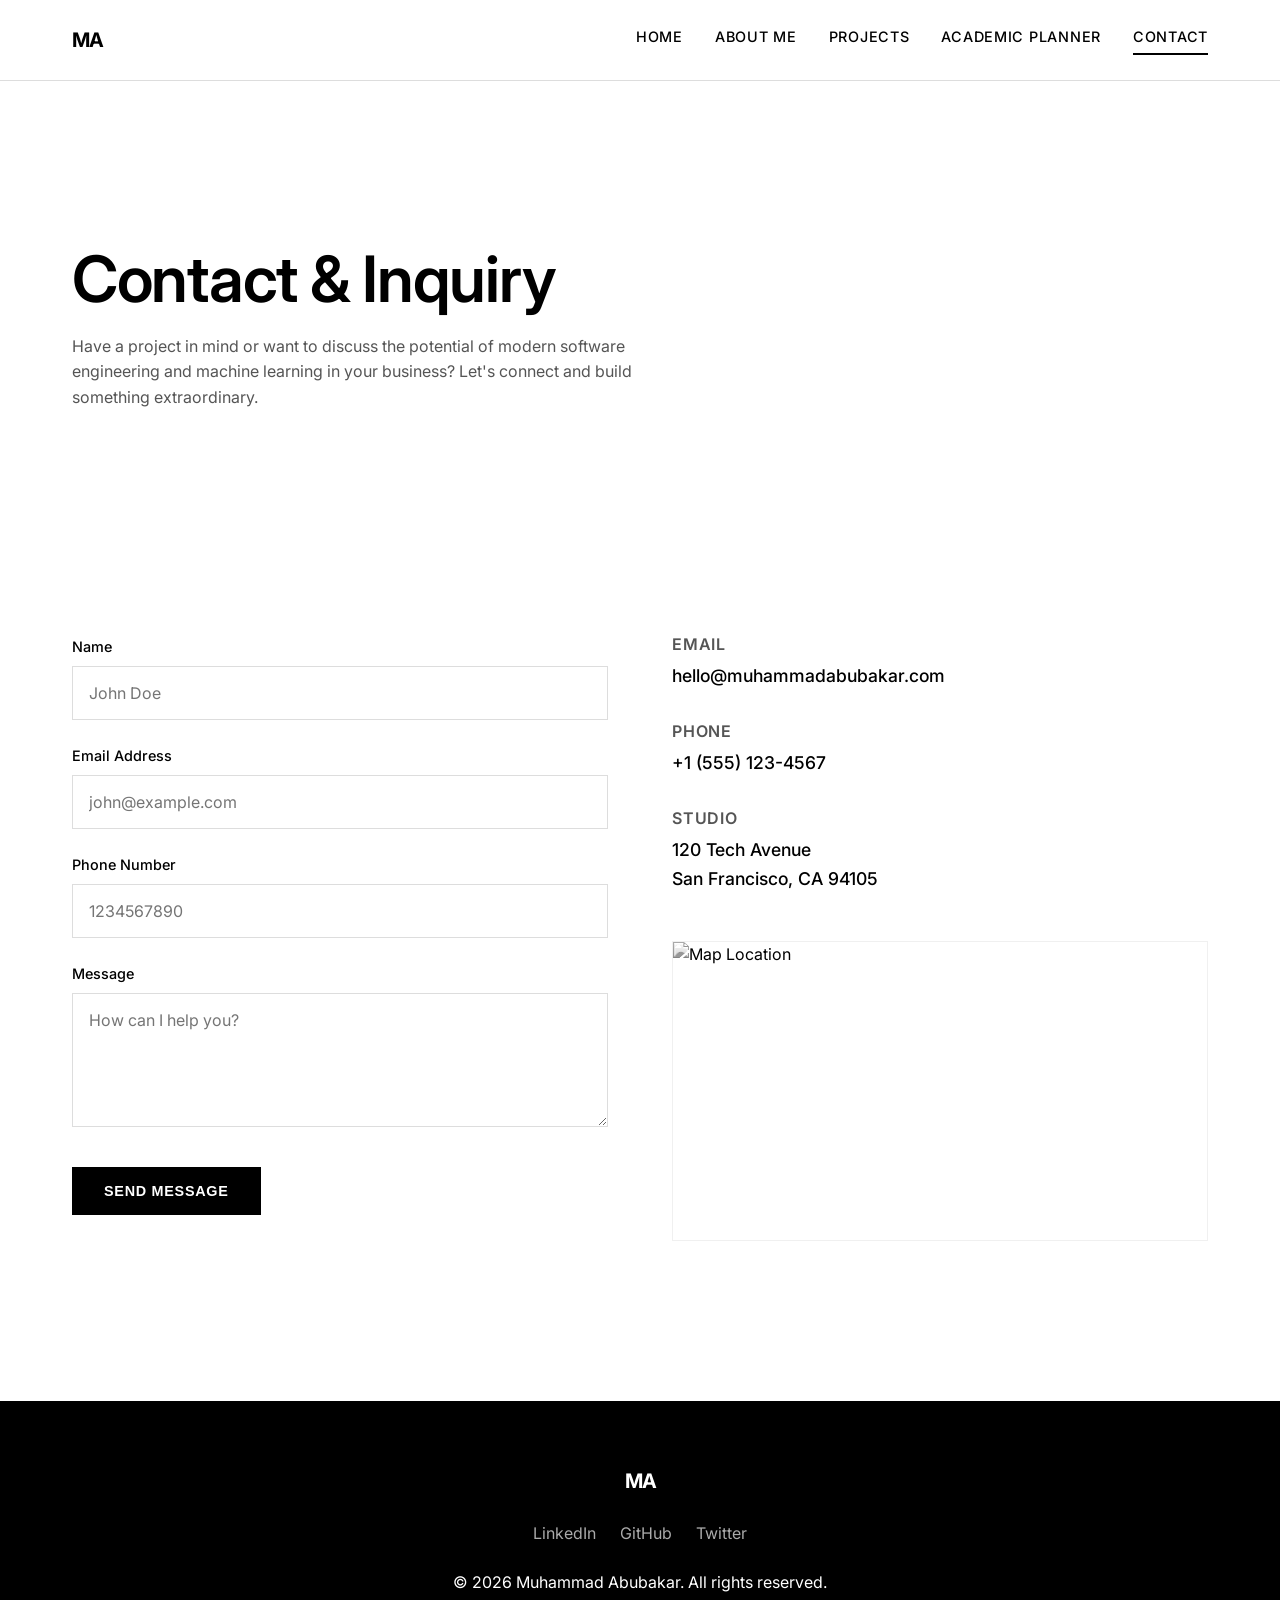
==== contact.html @ 3eb0dbea "Initial commit for assessment" ====
<!DOCTYPE html>
<html lang="en">
<head>
  <meta charset="UTF-8">
  <meta name="viewport" content="width=device-width, initial-scale=1.0">
  <title>Contact - Muhammad Abubakar</title>
  <link rel="stylesheet" href="css/style.css">
</head>
<body>

  <header>
    <div class="container nav-container">
      <div class="logo">MA</div>
      <button class="mobile-menu-btn">☰</button>
      <nav class="nav-links">
        <a href="index.html">Home</a>
        <a href="about.html">About Me</a>
        <a href="projects.html">Projects</a>
        <a href="academic-planner.html">Academic Planner</a>
        <a href="contact.html" class="active">Contact</a>
      </nav>
    </div>
  </header>

  <main class="container">
    <section class="contact-header">
      <h1>Contact & Inquiry</h1>
      <p style="color: var(--text-secondary); max-width: 600px;">Have a project in mind or want to discuss the potential of modern software engineering and machine learning in your business? Let's connect and build something extraordinary.</p>
    </section>

    <section class="contact-grid">
      <div class="contact-form-wrapper">
        <form class="contact-form" id="contactForm">
          <div class="form-group">
            <label for="name">Name</label>
            <input type="text" id="name" placeholder="John Doe" required>
          </div>
          <div class="form-group">
            <label for="email">Email Address</label>
            <input type="email" id="email" placeholder="john@example.com" required>
          </div>
          <div class="form-group">
            <label for="phone">Phone Number</label>
            <input type="tel" id="phone" placeholder="1234567890">
          </div>
          <div class="form-group">
            <label for="message">Message</label>
            <textarea id="message" rows="5" placeholder="How can I help you?" required></textarea>
          </div>
          <div id="formError" style="color: #ff4444; font-size: 0.9rem; margin-top: -0.5rem;"></div>
          <button type="submit" class="btn btn-primary" style="align-self: flex-start;">Send Message</button>
        </form>
      </div>

      <div class="contact-info-wrapper">
        <div class="contact-info" style="margin-bottom: 3rem;">
          <div class="info-item">
            <h3>Email</h3>
            <p>hello@muhammadabubakar.com</p>
          </div>
          <div class="info-item">
            <h3>Phone</h3>
            <p>+1 (555) 123-4567</p>
          </div>
          <div class="info-item">
            <h3>Studio</h3>
            <p>120 Tech Avenue<br>San Francisco, CA 94105</p>
          </div>
        </div>
        
        <div class="map-container">
          <!-- A monochrome map placeholder -->
          <img src="https://images.unsplash.com/photo-1524661135-423995f22d0b?ixlib=rb-4.0.3&auto=format&fit=crop&w=800&q=80" alt="Map Location">
        </div>
      </div>
    </section>
  </main>

  <footer>
    <div class="container footer-content">
      <div class="logo">MA</div>
      <div class="social-links">
        <a href="#">LinkedIn</a>
        <a href="#">GitHub</a>
        <a href="#">Twitter</a>
      </div>
      <p>&copy; 2026 Muhammad Abubakar. All rights reserved.</p>
    </div>
  </footer>

  <script src="js/script.js"></script>
</body>
</html>
---- css/style.css ----
@import url('https://fonts.googleapis.com/css2?family=Inter:wght@300;400;500;600;700&display=swap');

:root {
  --bg-primary: #ffffff;
  --bg-secondary: #f4f4f4;
  --bg-dark: #000000;
  --bg-card: #0a0a0a;
  --text-primary: #000000;
  --text-secondary: #555555;
  --text-light: #ffffff;
  --text-light-muted: #aaaaaa;
  --border-color: #dddddd;
  --border-dark: #333333;
  --font-main: 'Inter', sans-serif;
  --transition-speed: 0.3s;
}

* {
  margin: 0;
  padding: 0;
  box-sizing: border-box;
}

body {
  font-family: var(--font-main);
  background-color: var(--bg-primary);
  color: var(--text-primary);
  line-height: 1.6;
  -webkit-font-smoothing: antialiased;
}

/* Typography */
h1, h2, h3, h4, h5, h6 {
  font-weight: 600;
  line-height: 1.2;
}

h1 {
  font-size: clamp(2.5rem, 5vw, 4rem);
  letter-spacing: -0.02em;
  margin-bottom: 1rem;
}

h2 {
  font-size: clamp(2rem, 4vw, 3rem);
  letter-spacing: -0.01em;
  margin-bottom: 1.5rem;
}

h3 {
  font-size: 1.5rem;
  margin-bottom: 1rem;
}

p {
  margin-bottom: 1rem;
}

a {
  text-decoration: none;
  color: inherit;
  transition: opacity var(--transition-speed);
}

a:hover {
  opacity: 0.7;
}

ul {
  list-style: none;
}

img {
  max-width: 100%;
  height: auto;
  display: block;
}

/* Layout */
.container {
  width: 100%;
  max-width: 1200px;
  margin: 0 auto;
  padding: 0 2rem;
}

section {
  padding: 5rem 0;
}

/* Header & Nav */
header {
  padding: 1.5rem 0;
  border-bottom: 1px solid var(--border-color);
  position: sticky;
  top: 0;
  background-color: rgba(255, 255, 255, 0.95);
  backdrop-filter: blur(10px);
  z-index: 100;
}

.nav-container {
  display: flex;
  justify-content: space-between;
  align-items: center;
}

.logo {
  font-size: 1.25rem;
  font-weight: 700;
  letter-spacing: -0.05em;
  text-transform: uppercase;
}

.nav-links {
  display: flex;
  gap: 2rem;
}

.nav-links a {
  font-size: 0.9rem;
  font-weight: 500;
  text-transform: uppercase;
  letter-spacing: 0.05em;
}

.nav-links a.active {
  border-bottom: 2px solid var(--text-primary);
  padding-bottom: 0.25rem;
}

.mobile-menu-btn {
  display: none;
  background: none;
  border: none;
  font-size: 1.5rem;
  cursor: pointer;
  color: var(--text-primary);
}

/* Buttons */
.btn {
  display: inline-block;
  padding: 1rem 2rem;
  font-weight: 600;
  text-transform: uppercase;
  letter-spacing: 0.05em;
  border: none;
  cursor: pointer;
  transition: all var(--transition-speed);
  font-size: 0.9rem;
}

.btn-primary {
  background-color: var(--bg-dark);
  color: var(--text-light);
}

.btn-primary:hover {
  background-color: #333;
  color: var(--text-light);
  opacity: 1;
}

.btn-outline {
  background-color: transparent;
  color: var(--text-primary);
  border: 1px solid var(--border-color);
}

.btn-outline:hover {
  background-color: var(--bg-secondary);
}

/* Footer */
footer {
  padding: 4rem 0;
  background-color: var(--bg-dark);
  color: var(--text-light);
  text-align: center;
}

footer .footer-content {
  display: flex;
  flex-direction: column;
  align-items: center;
  gap: 1.5rem;
}

footer .social-links {
  display: flex;
  gap: 1.5rem;
}

footer .social-links a {
  color: var(--text-light-muted);
}

footer .social-links a:hover {
  color: var(--text-light);
}

/* Responsive */
@media (max-width: 768px) {
  .nav-links {
    display: none;
    flex-direction: column;
    position: absolute;
    top: 100%;
    left: 0;
    width: 100%;
    background-color: var(--bg-primary);
    padding: 2rem;
    border-bottom: 1px solid var(--border-color);
    box-shadow: 0 10px 15px -3px rgba(0,0,0,0.1);
  }
  
  .nav-links.active {
    display: flex;
  }
  
  .mobile-menu-btn {
    display: block;
  }
  
  section {
    padding: 3rem 0;
  }
}

/* --- Styles from index.html --- */
/* Home specific styles */
    .hero {
      display: grid;
      grid-template-columns: 1fr 1fr;
      gap: 4rem;
      align-items: center;
      min-height: 80vh;
    }
    .hero-content {
      max-width: 800px;
    }
    
    .hero-content h1 {
      font-size: clamp(2.5rem, 4vw, 4.5rem);
      font-weight: 500;
      line-height: 1.1;
      margin-bottom: 2rem;
    }
    .hero-image img {
      width: 100%;
      max-width: 500px;
      margin-left: auto;
      filter: grayscale(100%);
      object-fit: cover;
      aspect-ratio: 4/5;
      border-radius: 8px;
    }

    .stats {
      display: grid;
      grid-template-columns: repeat(3, 1fr);
      gap: 2rem;
      border-top: 1px solid var(--border-color);
      border-bottom: 1px solid var(--border-color);
      padding: 3rem 0;
      margin-bottom: 5rem;
    }

    .stat-item h2 {
      font-size: 3rem;
      margin-bottom: 0.5rem;
    }

    .stat-item p {
      text-transform: uppercase;
      font-size: 0.85rem;
      letter-spacing: 0.05em;
      color: var(--text-secondary);
    }

    .education {
      display: grid;
      grid-template-columns: 1fr 2fr;
      gap: 4rem;
      margin-bottom: 5rem;
    }

    .education-list {
      border-top: 1px solid var(--border-color);
    }

    .education-item {
      padding: 2rem 0;
      border-bottom: 1px solid var(--border-color);
      display: grid;
      grid-template-columns: 1fr 2fr;
      gap: 2rem;
    }

    .education-year {
      font-weight: 600;
    }

    .methodologies {
      margin-bottom: 5rem;
    }

    .methodologies h2 {
      text-align: center;
      margin-bottom: 4rem;
    }

    .method-grid {
      display: grid;
      grid-template-columns: repeat(2, 1fr);
      gap: 2rem;
    }

    .method-card {
      padding: 3rem;
      background-color: var(--bg-card);
      color: var(--text-light);
    }

    .method-card h3 {
      font-size: 1.25rem;
      margin-bottom: 1rem;
    }

    .method-card p {
      color: var(--text-light-muted);
      font-size: 0.95rem;
    }

    @media (max-width: 768px) {
      .hero, .education {
        grid-template-columns: 1fr;
      }
      .stats, .method-grid {
        grid-template-columns: 1fr;
      }
      .education-item {
        grid-template-columns: 1fr;
        gap: 0.5rem;
      }
    }


/* --- Styles from about.html --- */
.about-header {
      margin: 5rem 0;
    }
    
    .about-header h1 {
      font-size: clamp(3rem, 5vw, 5rem);
      max-width: 800px;
    }

    .experience-list {
      margin-bottom: 5rem;
    }

    .experience-item {
      display: grid;
      grid-template-columns: 1fr 2fr;
      gap: 2rem;
      padding: 2.5rem 0;
      border-top: 1px solid var(--border-color);
    }
    
    .experience-item:last-child {
      border-bottom: 1px solid var(--border-color);
    }

    .experience-role h3 {
      font-size: 1.5rem;
      margin-bottom: 0.5rem;
    }
    
    .experience-company {
      color: var(--text-secondary);
      font-weight: 500;
    }

    .values {
      display: grid;
      grid-template-columns: 1fr 2fr;
      gap: 4rem;
      margin-bottom: 5rem;
    }

    .values-grid {
      display: grid;
      grid-template-columns: repeat(2, 1fr);
      gap: 2rem;
    }

    .value-card {
      padding: 2rem;
      background-color: var(--bg-secondary);
    }

    .value-card.dark {
      background-color: var(--bg-card);
      color: var(--text-light);
    }

    .value-card.dark p {
      color: var(--text-light-muted);
    }

    .beyond-code {
      margin-bottom: 5rem;
    }

    .beyond-code h2 {
      margin-bottom: 2rem;
    }

    .gallery-grid {
      display: grid;
      grid-template-columns: repeat(3, 1fr);
      gap: 1.5rem;
    }

    .gallery-grid img {
      width: 100%;
      aspect-ratio: 1;
      object-fit: cover;
      filter: grayscale(100%);
    }

    @media (max-width: 768px) {
      .experience-item, .values {
        grid-template-columns: 1fr;
      }
      .values-grid, .gallery-grid {
        grid-template-columns: 1fr;
      }
    }


/* --- Styles from projects.html --- */
.projects-header {
      margin: 5rem 0 3rem 0;
    }
    
    .projects-header h1 {
      font-size: clamp(2rem, 3vw, 3rem);
      text-transform: uppercase;
      letter-spacing: 0.05em;
    }

    .featured-project {
      display: grid;
      grid-template-columns: 1fr 1fr;
      gap: 4rem;
      align-items: center;
      margin-bottom: 5rem;
      padding-bottom: 5rem;
      border-bottom: 1px solid var(--border-color);
    }

    .featured-project img {
      width: 100%;
      aspect-ratio: 4/3;
      object-fit: cover;
      filter: grayscale(100%);
    }

    .featured-project-content h2 {
      font-size: 2.5rem;
      margin-bottom: 1rem;
    }
    
    .project-grid {
      display: grid;
      grid-template-columns: repeat(2, 1fr);
      gap: 3rem;
      margin-bottom: 5rem;
    }

    .project-card img {
      width: 100%;
      aspect-ratio: 3/2;
      object-fit: cover;
      filter: grayscale(100%);
      margin-bottom: 1.5rem;
      transition: filter var(--transition-speed);
    }

    .project-card:hover img {
      filter: grayscale(50%);
    }

    .project-card h3 {
      font-size: 1.5rem;
      margin-bottom: 0.5rem;
    }

    .project-card p {
      color: var(--text-secondary);
      margin-bottom: 1rem;
    }

    .project-link {
      display: inline-flex;
      align-items: center;
      font-weight: 600;
      text-transform: uppercase;
      letter-spacing: 0.05em;
      font-size: 0.85rem;
    }

    .project-link::after {
      content: '→';
      margin-left: 0.5rem;
      transition: transform var(--transition-speed);
    }

    .project-link:hover::after {
      transform: translateX(5px);
    }

    @media (max-width: 768px) {
      .featured-project {
        grid-template-columns: 1fr;
      }
      .project-grid {
        grid-template-columns: 1fr;
      }
    }


/* --- Styles from academic-planner.html --- */
.project-detail-header {
      margin: 5rem 0;
    }

    .project-detail-grid {
      display: grid;
      grid-template-columns: 1fr 1.5fr;
      gap: 4rem;
      margin-bottom: 5rem;
    }

    .project-info h1 {
      font-size: 3rem;
      margin-bottom: 1.5rem;
    }

    .project-meta {
      margin-top: 2rem;
      padding-top: 2rem;
      border-top: 1px solid var(--border-color);
    }

    .meta-item {
      margin-bottom: 1rem;
    }

    .meta-item strong {
      display: block;
      font-size: 0.85rem;
      text-transform: uppercase;
      letter-spacing: 0.05em;
      color: var(--text-secondary);
      margin-bottom: 0.25rem;
    }

    .ui-mockup {
      background-color: var(--bg-secondary);
      padding: 3rem;
      border-radius: 8px;
    }

    .mockup-window {
      background: var(--bg-primary);
      border: 1px solid var(--border-color);
      border-radius: 6px;
      overflow: hidden;
      box-shadow: 0 20px 40px rgba(0,0,0,0.05);
    }

    .mockup-header {
      padding: 1rem;
      border-bottom: 1px solid var(--border-color);
      display: flex;
      gap: 0.5rem;
    }

    .mockup-dot {
      width: 10px;
      height: 10px;
      border-radius: 50%;
      background-color: var(--border-color);
    }

    .mockup-body {
      padding: 2rem;
    }

    .mockup-form-group {
      margin-bottom: 1.5rem;
    }

    .mockup-form-group label {
      display: block;
      font-size: 0.85rem;
      margin-bottom: 0.5rem;
      font-weight: 500;
    }

    .mockup-input {
      width: 100%;
      padding: 0.75rem;
      border: 1px solid var(--border-color);
      border-radius: 4px;
      background: var(--bg-secondary);
    }

    .mockup-checklist {
      margin-top: 2rem;
    }

    .mockup-check-item {
      display: flex;
      align-items: center;
      gap: 1rem;
      padding: 1rem;
      border: 1px solid var(--border-color);
      border-radius: 4px;
      margin-bottom: 0.5rem;
    }

    .mockup-checkbox {
      width: 20px;
      height: 20px;
      border: 1px solid var(--text-primary);
      border-radius: 4px;
      display: flex;
      align-items: center;
      justify-content: center;
    }

    .mockup-checkbox.checked::after {
      content: '✓';
      font-size: 14px;
    }

    .mockup-check-text h4 {
      font-size: 0.95rem;
      margin-bottom: 0.25rem;
    }

    .mockup-check-text p {
      font-size: 0.8rem;
      color: var(--text-secondary);
      margin: 0;
    }

    .project-gallery {
      margin-bottom: 5rem;
    }

    .project-gallery img {
      width: 100%;
      aspect-ratio: 21/9;
      object-fit: cover;
      filter: grayscale(100%);
    }

    @media (max-width: 768px) {
      .project-detail-grid {
        grid-template-columns: 1fr;
      }
      .ui-mockup {
        padding: 1.5rem;
      }
    }


/* --- Styles from contact.html --- */
.contact-header {
      margin: 5rem 0 3rem 0;
    }

    .contact-grid {
      display: grid;
      grid-template-columns: 1fr 1fr;
      gap: 4rem;
      margin-bottom: 5rem;
    }

    .contact-form {
      display: flex;
      flex-direction: column;
      gap: 1.5rem;
    }

    .form-group {
      display: flex;
      flex-direction: column;
      gap: 0.5rem;
    }

    .form-group label {
      font-size: 0.9rem;
      font-weight: 500;
    }

    .form-group input,
    .form-group textarea {
      padding: 1rem;
      border: 1px solid var(--border-color);
      background-color: transparent;
      font-family: var(--font-main);
      font-size: 1rem;
      color: var(--text-primary);
    }

    .form-group input:focus,
    .form-group textarea:focus {
      outline: none;
      border-color: var(--text-primary);
    }

    .contact-info {
      display: flex;
      flex-direction: column;
      gap: 2rem;
    }

    .info-item h3 {
      font-size: 1rem;
      text-transform: uppercase;
      letter-spacing: 0.05em;
      margin-bottom: 0.5rem;
      color: var(--text-secondary);
    }

    .info-item p {
      font-size: 1.1rem;
      font-weight: 500;
      margin: 0;
    }

    .map-container img {
      width: 100%;
      height: 300px;
      object-fit: cover;
      filter: grayscale(100%) contrast(1.2);
      border: 1px solid var(--border-color);
    }

    @media (max-width: 768px) {
      .contact-grid {
        grid-template-columns: 1fr;
      }
    }
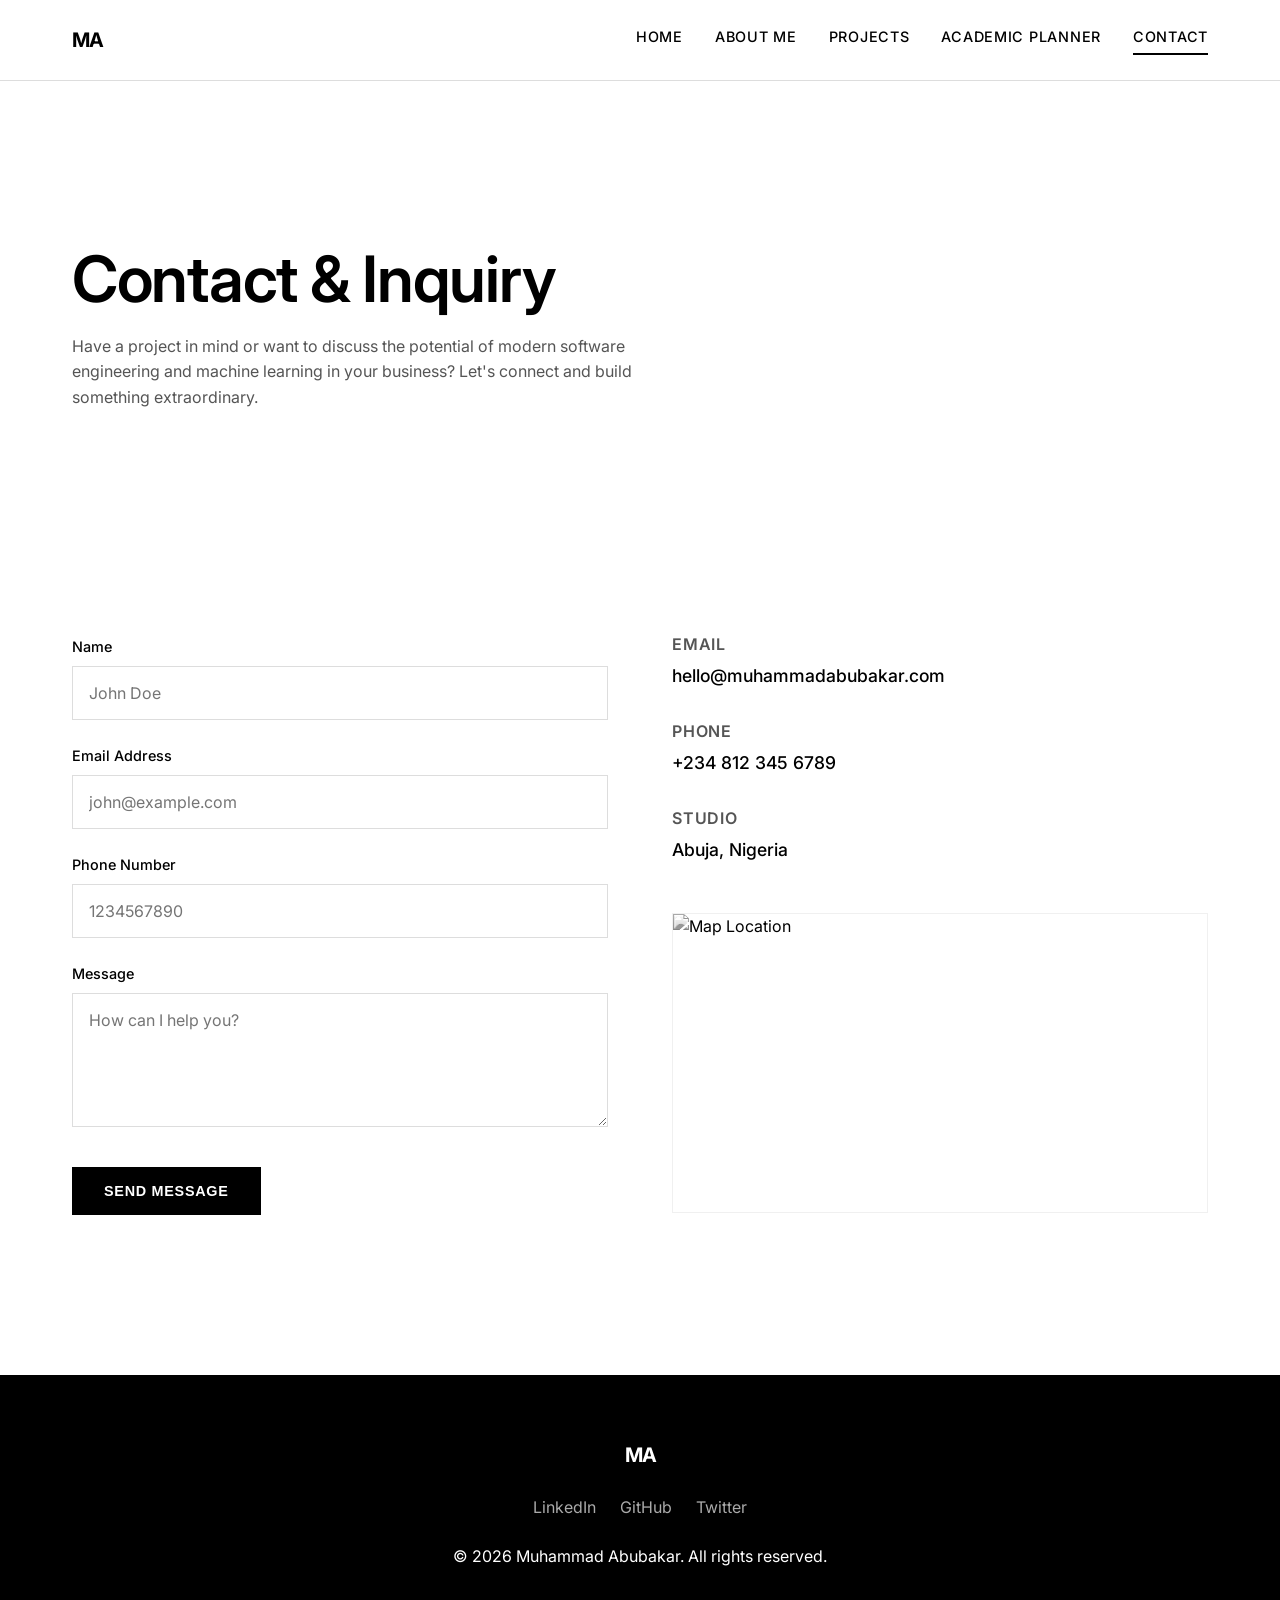
==== commit 2f5cf232: "Update home page logo, image and contact details" ====
--- a/contact.html
+++ b/contact.html
@@ -60,11 +60,11 @@
           </div>
           <div class="info-item">
             <h3>Phone</h3>
-            <p>+1 (555) 123-4567</p>
+            <p>+234 812 345 6789</p>
           </div>
           <div class="info-item">
             <h3>Studio</h3>
-            <p>120 Tech Avenue<br>San Francisco, CA 94105</p>
+            <p>Abuja, Nigeria</p>
           </div>
         </div>
         
